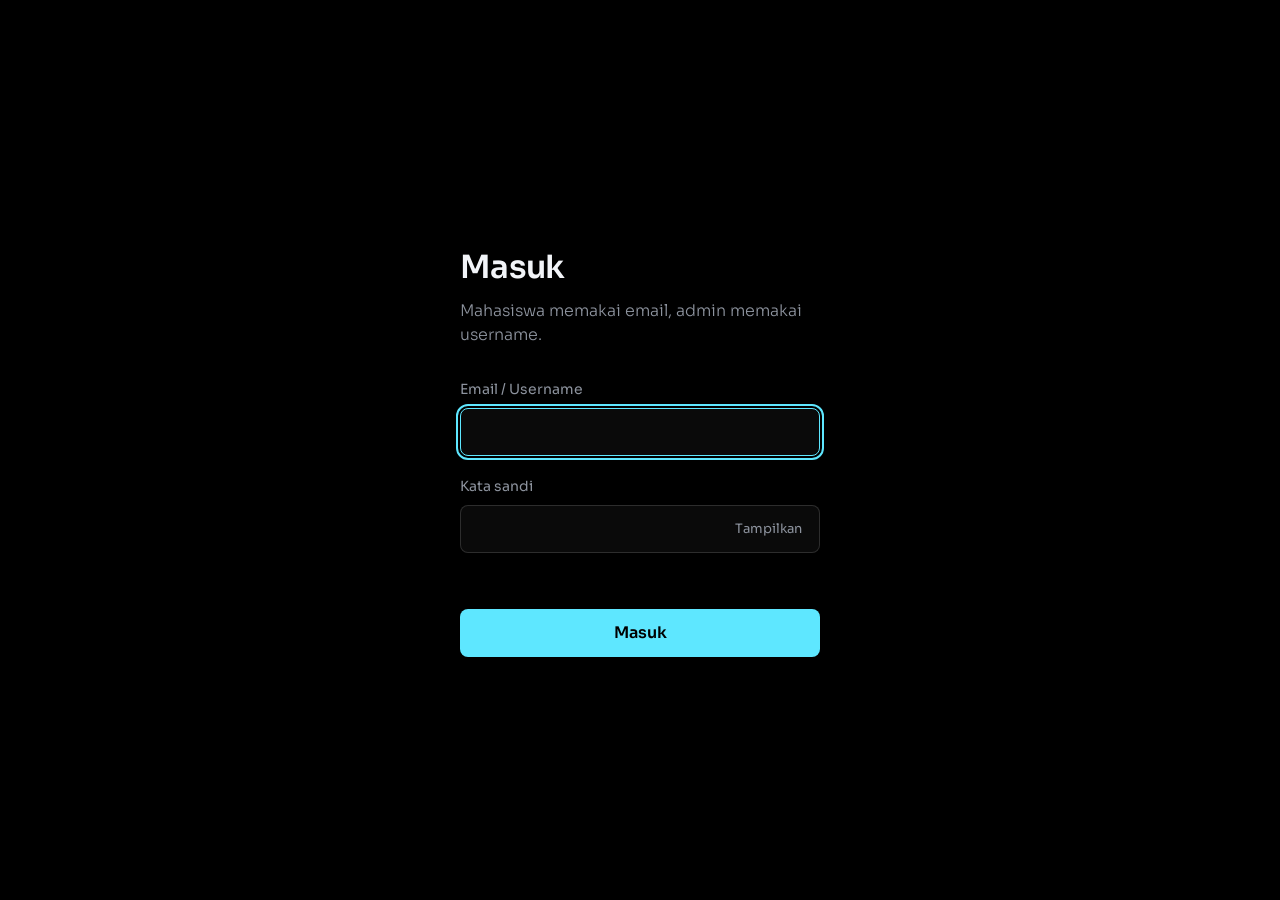
==== src/main/resources/static/users/index.html @ 4fff7f2d "add js" ====
<!DOCTYPE html>
<html lang="id">
<head>
  <meta charset="UTF-8">
  <meta name="viewport" content="width=device-width, initial-scale=1">
  <title>Masuk | Peminjaman Ruangan</title>
  <link rel="preconnect" href="https://fonts.googleapis.com">
  <link rel="preconnect" href="https://fonts.gstatic.com" crossorigin>
  <link href="https://fonts.googleapis.com/css2?family=Sora:wght@300;400;600&display=swap" rel="stylesheet">
  <link rel="stylesheet" href="css/style.css">
</head>
<body>
  <main class="shell">

    <section class="panel">
      <form id="loginForm" novalidate>
        <h1>Masuk</h1>
        <p class="lead">Mahasiswa memakai email, admin memakai username.</p>

        <div class="field">
          <label for="username">Email / Username</label>
          <input id="username" name="username" type="text" autocomplete="username" autofocus required>
        </div>

        <div class="field">
          <label for="password">Kata sandi</label>
          <div class="pass">
            <input id="password" name="password" type="password" autocomplete="current-password" required>
            <button type="button" id="togglePass" class="ghost" aria-pressed="false">Tampilkan</button>
          </div>
        </div>

        <p id="error" class="error" role="alert"></p>

        <button type="submit" class="primary" id="submitBtn">Masuk</button>
      </form>
    </section>
  </main>

  <script src="js/config.js"></script>
  <script src="js/api-client.js"></script>
  <script src="js/auth-service.js"></script>
  <script src="js/api.js"></script>
  <script src="js/auth.js"></script>
</body>
</html>
---- src/main/resources/static/users/css/style.css ----
:root {
  --bg: #000;
  --panel: rgba(255, 255, 255, 0.04);
  --line: rgba(255, 255, 255, 0.14);
  --text: #f2f4f8;
  --muted: #8d939e;
  --accent: #5ee7ff;
  --font: "Sora", system-ui, -apple-system, "Segoe UI", sans-serif;
}

* { box-sizing: border-box; }

body {
  margin: 0;
  min-height: 100vh;
  background: var(--bg);
  color: var(--text);
  font-family: var(--font);
  font-weight: 400;
  line-height: 1.5;
}

.shell {
  display: grid;
  grid-template-columns: 1fr;
  min-height: 100vh;
}
/* Sisi kanan: form */
.panel {
  display: flex;
  align-items: center;
  justify-content: center;
  padding: 32px;
}

form { width: 100%; max-width: 360px; }

h1 {
  margin: 0 0 8px;
  font-size: 2rem;
  font-weight: 600;
  letter-spacing: -0.02em;
}

.lead { margin: 0 0 32px; color: var(--muted); font-weight: 300; }

.field { margin-bottom: 20px; }
.field label { display: block; margin-bottom: 8px; color: var(--muted); font-size: 0.875rem; }

input {
  width: 100%;
  height: 48px;
  padding: 0 14px;
  background: var(--panel);
  border: 1px solid var(--line);
  border-radius: 8px;
  color: var(--text);
  font: inherit;
  transition: border-color 0.15s;
}
input:focus-visible { outline: 2px solid var(--accent); outline-offset: 2px; border-color: var(--accent); }

.pass { position: relative; }
.pass input { padding-right: 104px; }

.ghost {
  position: absolute;
  top: 6px;
  right: 6px;
  height: 36px;
  padding: 0 12px;
  background: transparent;
  border: 0;
  border-radius: 6px;
  color: var(--muted);
  font: inherit;
  font-size: 0.8125rem;
  cursor: pointer;
}
.ghost:hover { color: var(--text); }
.ghost:focus-visible { outline: 2px solid var(--accent); }

.error { min-height: 1.5rem; margin: 0 0 12px; color: #ff8a95; font-size: 0.875rem; }

.primary {
  width: 100%;
  height: 48px;
  background: var(--accent);
  border: 0;
  border-radius: 8px;
  color: #000;
  font: inherit;
  font-weight: 600;
  cursor: pointer;
  transition: filter 0.15s;
}
.primary:hover { filter: brightness(1.1); }
.primary:focus-visible { outline: 2px solid var(--text); outline-offset: 3px; }
.primary:disabled { opacity: 0.6; cursor: wait; }

.demo { margin: 24px 0 0; color: var(--muted); font-size: 0.8125rem; }
.demo code { color: var(--text); }

@media (max-width: 860px) {
  .shell { grid-template-columns: 1fr; }
  .panel { align-items: flex-start; padding-top: 40px; }
}
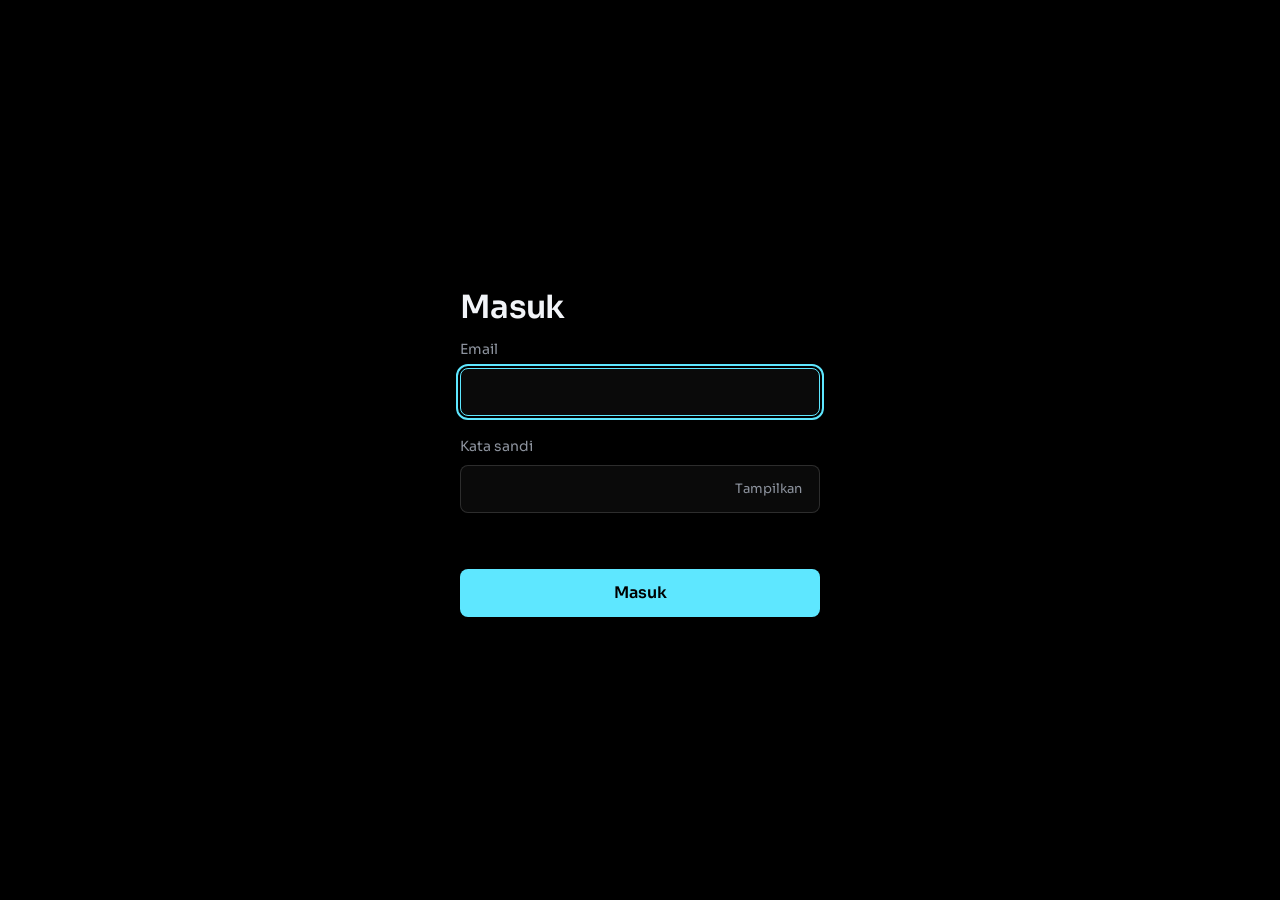
==== commit a08bb8dd: "perbaiki bug css dan login bisa pake npm" ====
--- a/src/main/resources/static/users/index.html
+++ b/src/main/resources/static/users/index.html
@@ -15,10 +15,9 @@
     <section class="panel">
       <form id="loginForm" novalidate>
         <h1>Masuk</h1>
-        <p class="lead">Mahasiswa memakai email, admin memakai username.</p>
 
         <div class="field">
-          <label for="username">Email / Username</label>
+          <label for="username">Email</label>
           <input id="username" name="username" type="text" autocomplete="username" autofocus required>
         </div>
 
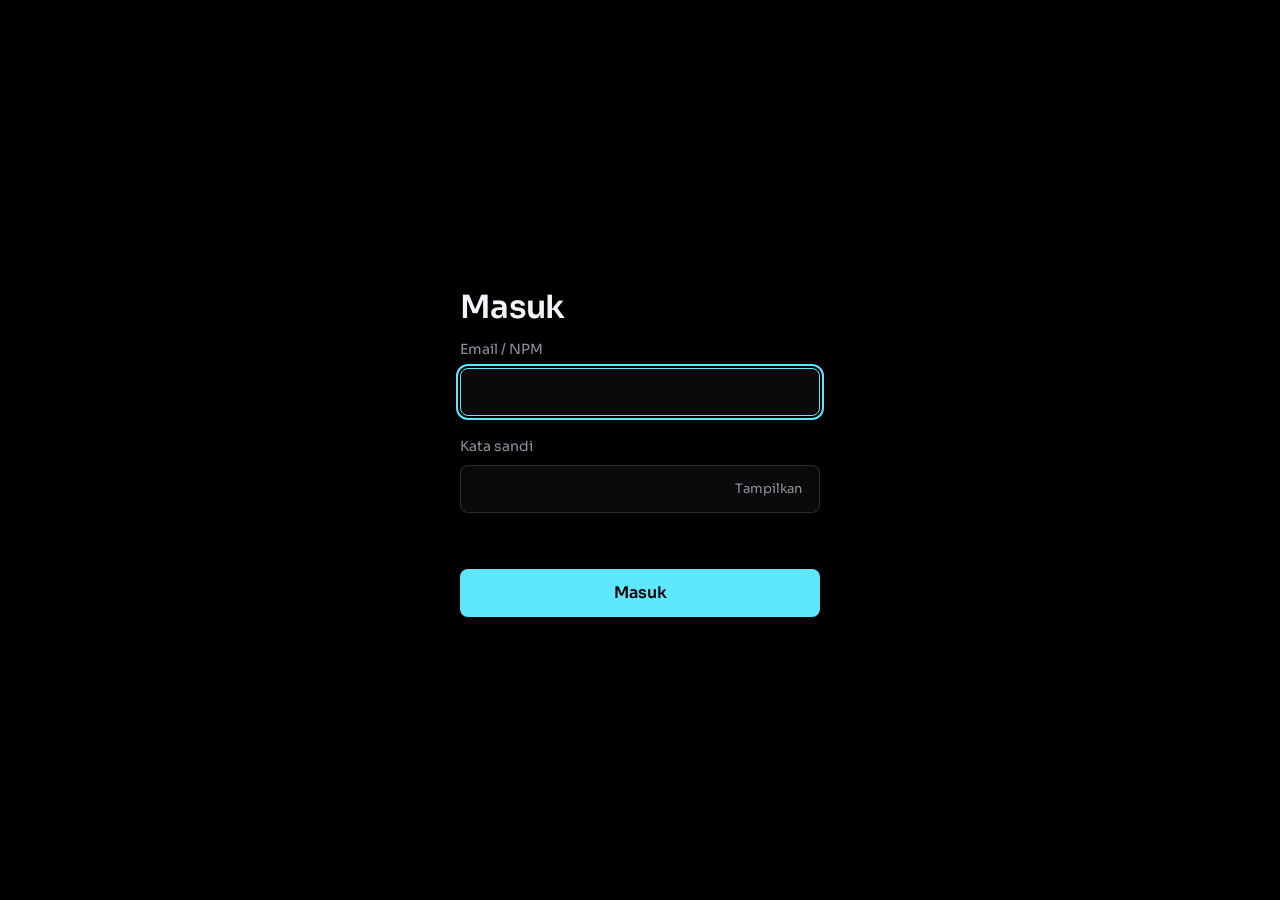
==== commit 3f5de43b: "." ====
--- a/src/main/resources/static/users/index.html
+++ b/src/main/resources/static/users/index.html
@@ -17,7 +17,7 @@
         <h1>Masuk</h1>
 
         <div class="field">
-          <label for="username">Email</label>
+          <label for="username">Email / NPM</label>
           <input id="username" name="username" type="text" autocomplete="username" autofocus required>
         </div>
 
